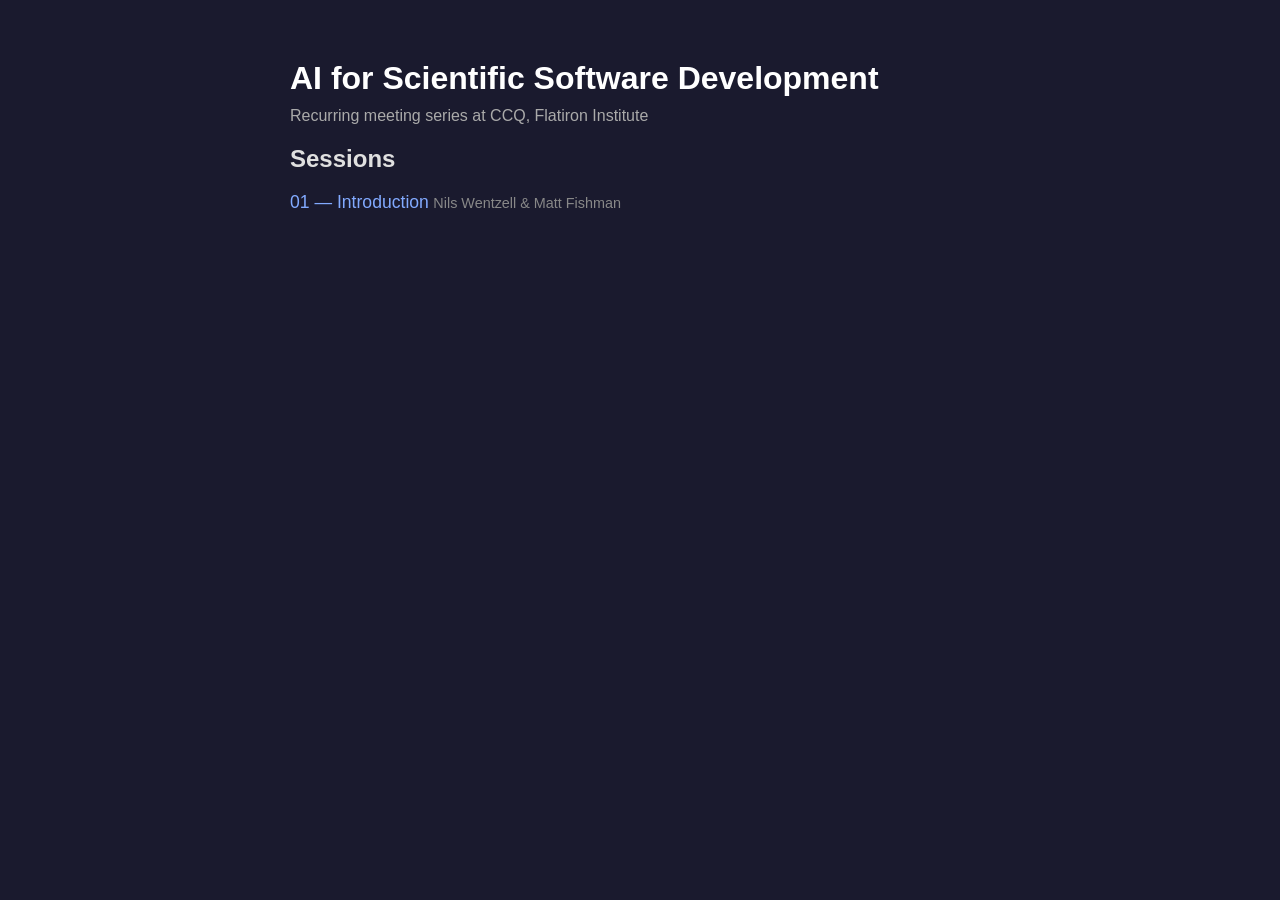
==== index.html @ 8682d09b "Initial commit: presentation framework for AI-for-sci-dev meeting series Reveal.js 6 loaded from CDN" ====
<!doctype html>
<html lang="en">
<head>
  <meta charset="utf-8">
  <meta name="viewport" content="width=device-width, initial-scale=1.0">
  <title>AI for Scientific Software Development — CCQ</title>
  <style>
    body {
      font-family: -apple-system, BlinkMacSystemFont, "Segoe UI", Roboto, sans-serif;
      max-width: 700px;
      margin: 60px auto;
      padding: 0 20px;
      color: #e0e0e0;
      background: #1a1a2e;
    }
    h1 { color: #ffffff; margin-bottom: 0.3em; }
    p.subtitle { color: #aaa; margin-top: 0; }
    ul { list-style: none; padding: 0; }
    li { margin: 12px 0; }
    a {
      color: #82aaff;
      text-decoration: none;
      font-size: 1.1em;
    }
    a:hover { text-decoration: underline; }
    .meta { color: #888; font-size: 0.9em; }
  </style>
</head>
<body>
  <h1>AI for Scientific Software Development</h1>
  <p class="subtitle">Recurring meeting series at CCQ, Flatiron Institute</p>

  <h2>Sessions</h2>
  <ul>
    <li>
      <a href="sessions/01-intro/">01 — Introduction</a>
      <span class="meta">Nils Wentzell &amp; Matt Fishman</span>
    </li>
  </ul>
</body>
</html>
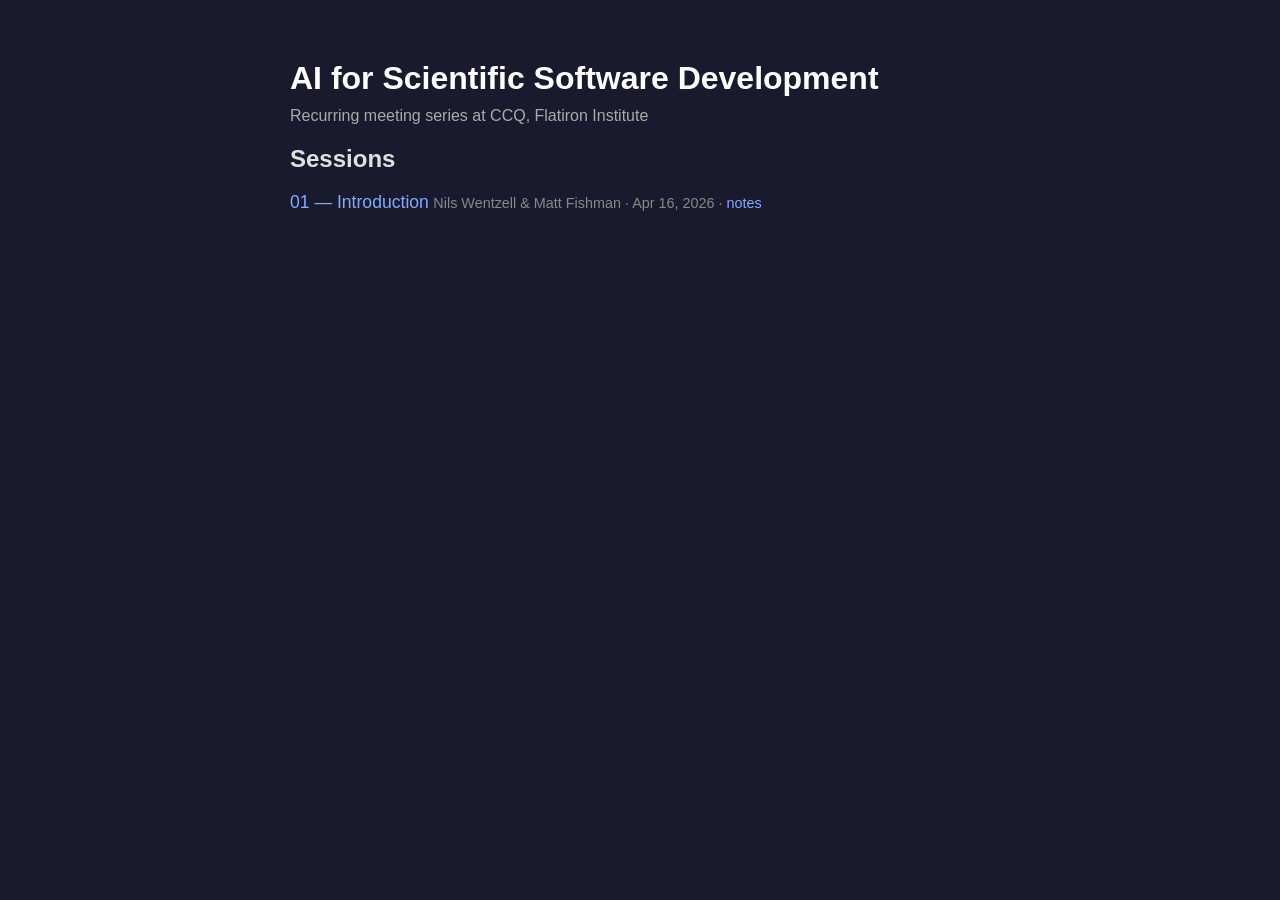
==== commit ca1cc7d2: "Add session 01 discussion notes Co-Authored-By: Claude <noreply@anthropic.com>" ====
--- a/index.html
+++ b/index.html
@@ -34,7 +34,7 @@
   <ul>
     <li>
       <a href="sessions/01-intro/">01 — Introduction</a>
-      <span class="meta">Nils Wentzell &amp; Matt Fishman</span>
+      <span class="meta">Nils Wentzell &amp; Matt Fishman · Apr 16, 2026 · <a href="sessions/01-intro/notes.md" style="font-size:inherit">notes</a></span>
     </li>
   </ul>
 </body>
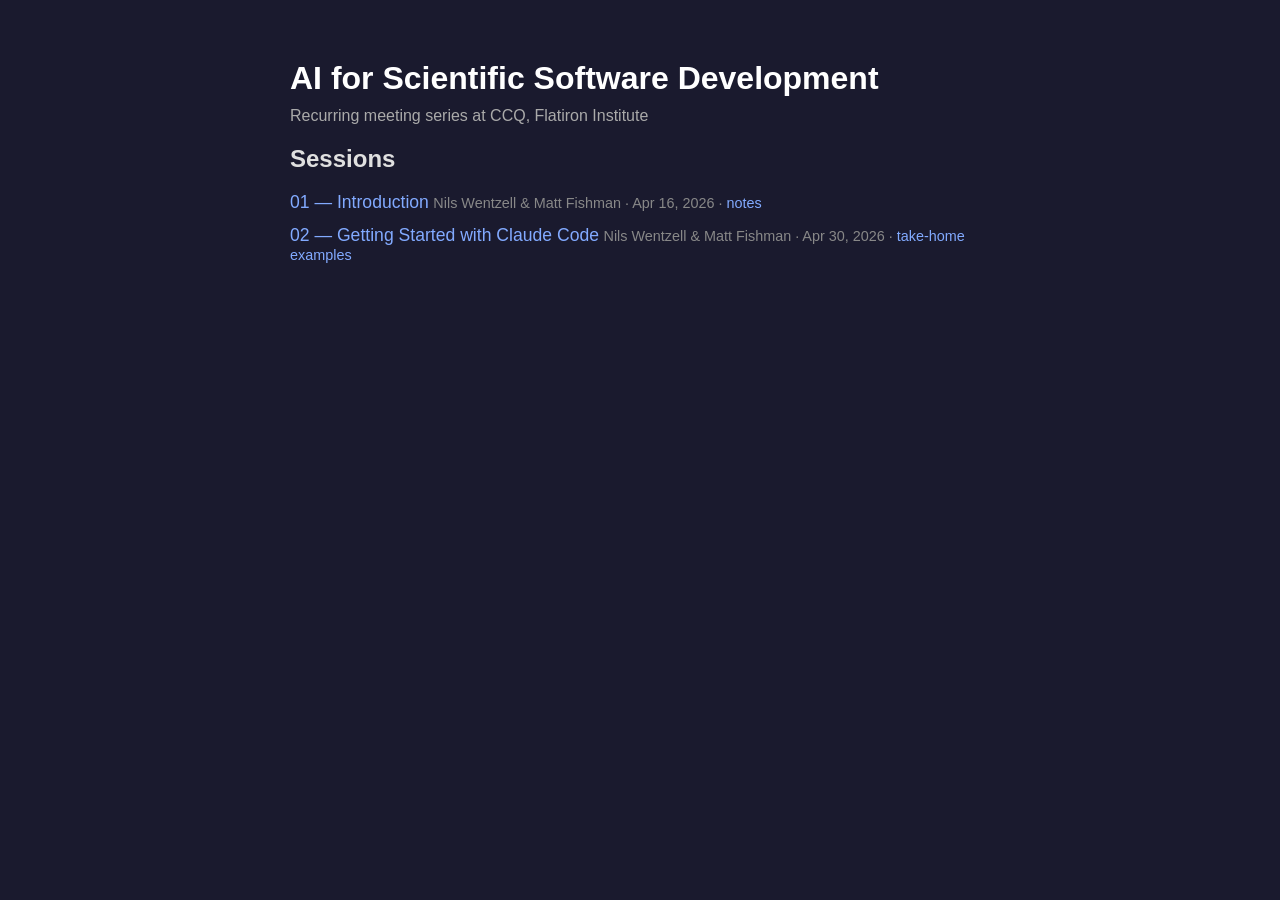
==== commit 478f0233: "Add session 02: Getting Started with Claude Code Slides covering install, sessions, modes (default/a" ====
--- a/index.html
+++ b/index.html
@@ -36,6 +36,10 @@
       <a href="sessions/01-intro/">01 — Introduction</a>
       <span class="meta">Nils Wentzell &amp; Matt Fishman · Apr 16, 2026 · <a href="sessions/01-intro/notes.md" style="font-size:inherit">notes</a></span>
     </li>
+    <li>
+      <a href="sessions/02-claude-code-setup/">02 — Getting Started with Claude Code</a>
+      <span class="meta">Nils Wentzell &amp; Matt Fishman · Apr 30, 2026 · <a href="sessions/02-claude-code-setup/examples/" style="font-size:inherit">take-home examples</a></span>
+    </li>
   </ul>
 </body>
 </html>
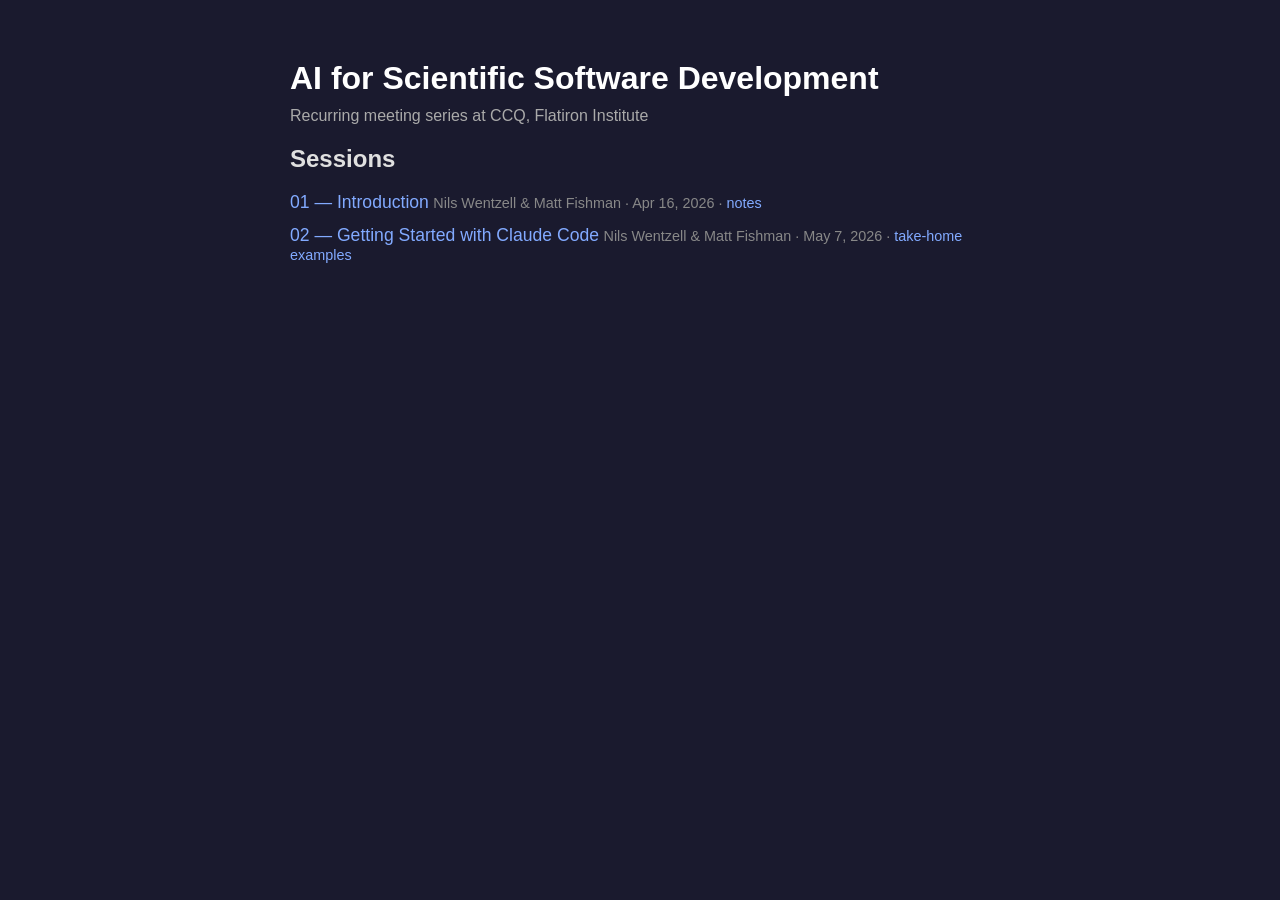
==== commit 0597aa04: "Add session 02: Claude Code Intro A 30-min discussion-led session for a mixed-expertise room — 15 sl" ====
--- a/index.html
+++ b/index.html
@@ -37,8 +37,8 @@
       <span class="meta">Nils Wentzell &amp; Matt Fishman · Apr 16, 2026 · <a href="sessions/01-intro/notes.md" style="font-size:inherit">notes</a></span>
     </li>
     <li>
-      <a href="sessions/02-claude-code-setup/">02 — Getting Started with Claude Code</a>
-      <span class="meta">Nils Wentzell &amp; Matt Fishman · Apr 30, 2026 · <a href="sessions/02-claude-code-setup/examples/" style="font-size:inherit">take-home examples</a></span>
+      <a href="sessions/02-claude-code-intro/">02 — Getting Started with Claude Code</a>
+      <span class="meta">Nils Wentzell &amp; Matt Fishman · May 7, 2026 · <a href="sessions/02-claude-code-intro/examples/" style="font-size:inherit">take-home examples</a></span>
     </li>
   </ul>
 </body>
